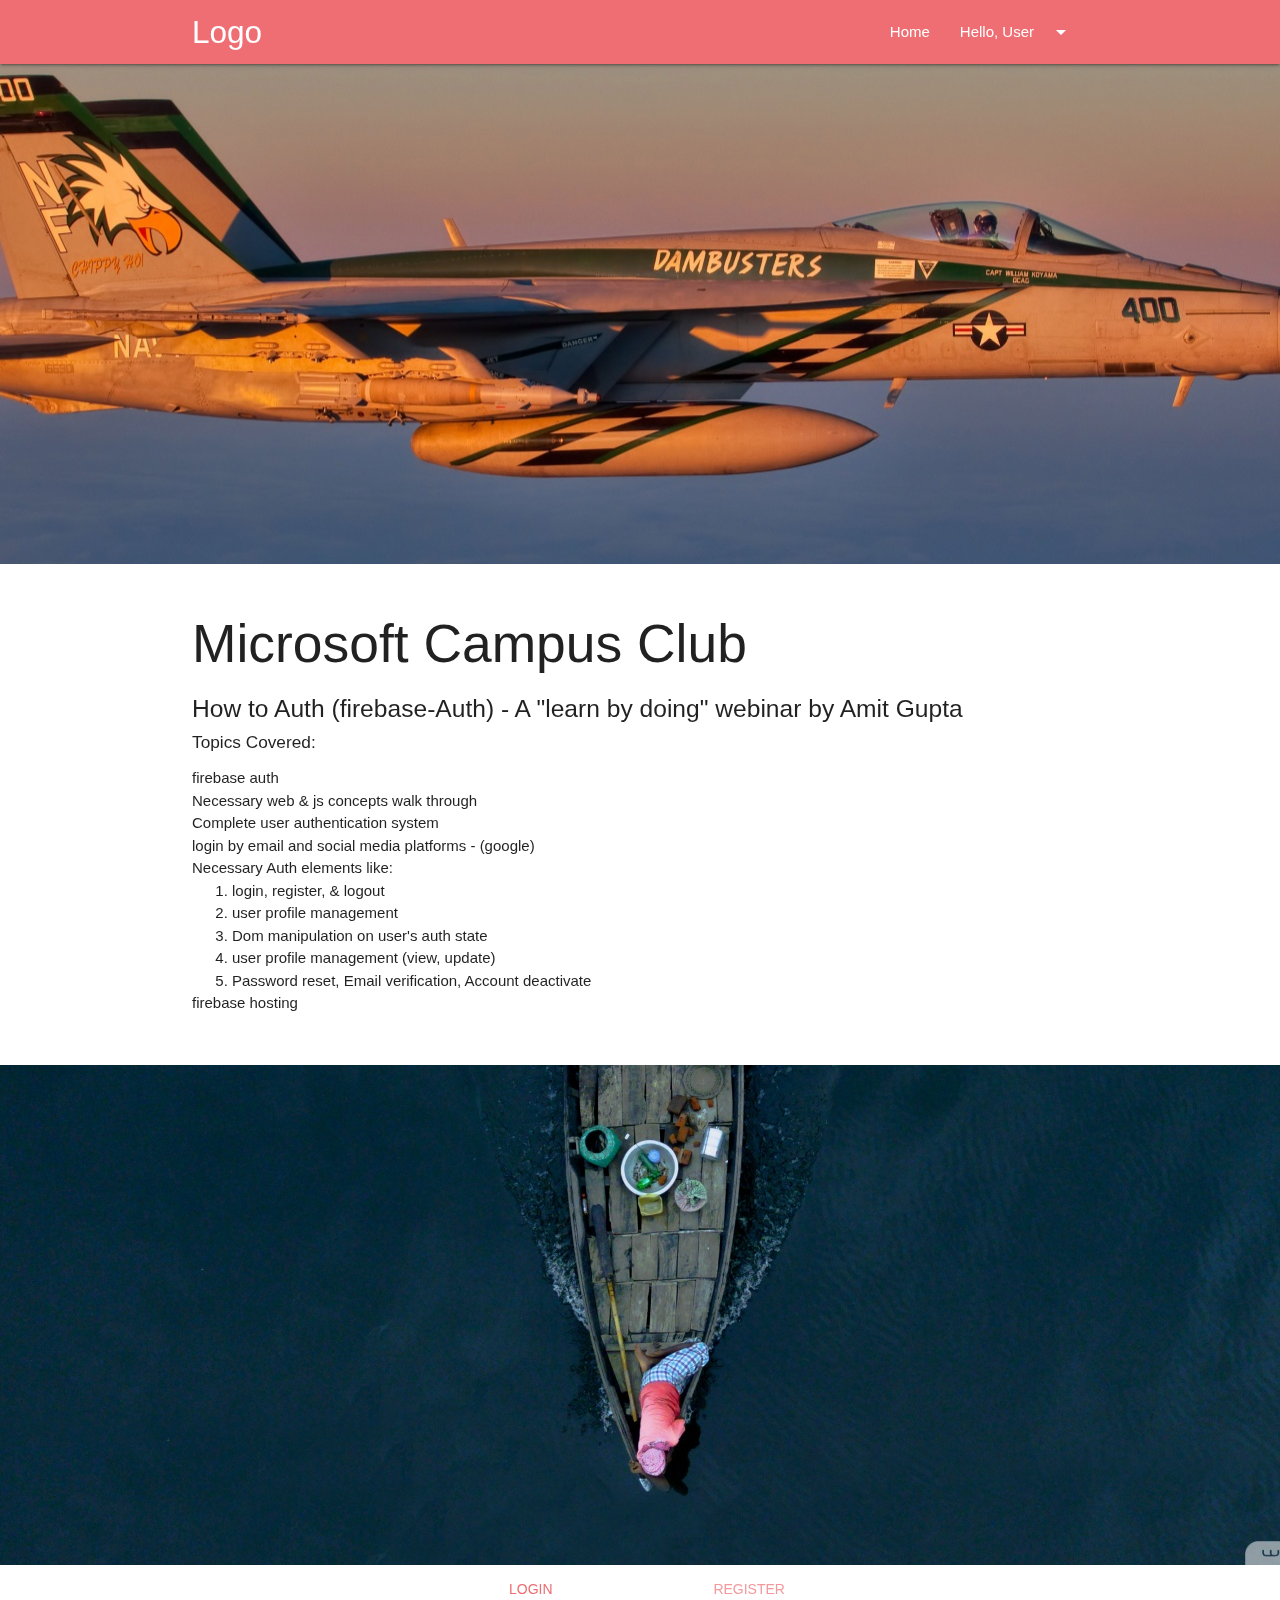
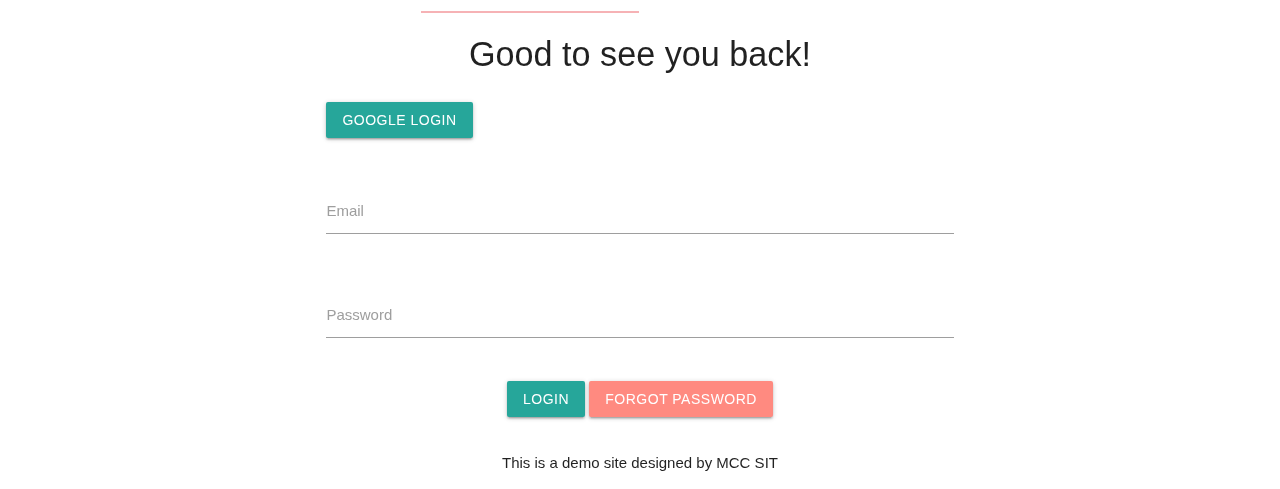
==== index.html @ 095f934f "Add files via upload" ====
<html lang="en">
<head>
    <meta charset="UTF-8">
    <meta http-equiv="X-UA-Compatible" content="IE=edge">
    <meta name="viewport" content="width=device-width, initial-scale=1.0">
    <link href="https://fonts.googleapis.com/icon?family=Material+Icons" rel="stylesheet">
    <link rel="stylesheet" href="https://cdnjs.cloudflare.com/ajax/libs/materialize/1.0.0/css/materialize.min.css">
    <script src="https://cdnjs.cloudflare.com/ajax/libs/jquery/3.5.1/jquery.min.js"></script>
    <link rel="stylesheet" href="style.css">
    <title>firebase MCC</title>
</head>
<body>
<!-- navbar -->
<ul id="dropdown1" class="dropdown-content"> <!-- only show when user is logged in -->
    <li><a href="#user-profile" class="modal-trigger">Profile</a></li>
    <li class="divider"></li>
    <li><a href="#" id="userLogOut">Log Out</a></li>
</ul>
<nav>
    <div class="nav-wrapper container">
        <a href="#" class="brand-logo">Logo</a>
        <ul id="nav-mobile" class="right hide-on-med-and-down">
            <li class="user-logged d-none"><a href="index.html">Home</a></li>
            <li class="logged-in d-none"><a class="dropdown-trigger" href="#!" data-target="dropdown1"><span>Hello, User</span><i class="material-icons right">arrow_drop_down</i></a></li>
        </ul>
    </div>
</nav>

<!-- parallax static content -->
<div class="content logged-in d-none">
    <div class="parallax-container">
        <div class="parallax">
            <img src="images/fly.jpg">
        </div>
    </div>
    <div class="section white container">
        <div class="row">
            <h2 class="header">Microsoft Campus Club</h2>
            <h5>How to Auth (firebase-Auth) - A "learn by doing" webinar by Amit Gupta</h5>
            <h6>Topics Covered: </h6>
            <ul>
                <li>firebase auth</li>
                <li>Necessary web & js concepts walk through</li>
                <li>Complete user authentication system</li>
                <li>login by email and social media platforms - (google)</li>
                <li>Necessary Auth elements like:
                </li>
                    <ol>
                        <li>login, register, & logout</li>
                        <li>user profile management</li>
                        <li>Dom manipulation on user's auth state</li>
                        <li>user profile management (view, update)</li>
                        <li>Password reset, Email verification, Account deactivate</li>
                    </ol>
                <li>firebase hosting</li>
            </ul>
        </div>
    </div>
    <div class="parallax-container">
        <div class="parallax">
            <img src="images/boat.jpg">
        </div>
    </div>
</div>


<!-- toggle register and login forms -->
<div class="container logged-out d-none">
    <div class="row mt2">
        <div class="col s12">
            <ul class="tabs">
                <li class="tab col s3"></li>
                <li class="tab col s3"><a class="active" href="#log-in">Login</a></li>
                <li class="tab col s3"><a href="#sign-up">Register</a></li>
                <li class="tab col s3"></li>
            </ul>
        </div>
    </div>
    <!-- login  -->
    <div id="log-in" class="col s12">
        <div class="container p5">
            <h4 class="center-align pb2">Good to see you back!</h4>
            <div class="row">
                <form class="col s12" id="login-form">
                    <div class="row">
                        <div class="input-field col s12">
                            <button class="btn waves-effect waves-light" id="google-signIn">google login</button>
                        </div>
                    </div>
                    <div class="row">
                        <div class="input-field col s12">
                            <input id="loginEmail" type="email" class="validate" required>
                            <label for="loginEmail">Email</label>
                        </div>
                    </div>
                    <div class="row">
                        <div class="input-field col s12">
                            <input id="loginPassword" type="password" class="validate" required>
                            <label for="loginPassword">Password</label>
                        </div>
                    </div>
                    <div class="center-align">
                        <button class="btn waves-effect waves-light" type="submit" name="action">login</button>
                        <button class="btn waves-effect red accent-1 modal-trigger" data-target="forgot-password" type="submit" name="action">forgot password</button>
                    </div>
                </form>
            </div>
        </div>
    </div>
    <!-- register  -->
    <div id="sign-up" class="col s12">
        <div class="container p5">
            <h4 class="center-align pb2">Register Form</h4>
            <div class="row">
                <form class="col s12" id="register-form">
                    <div class="row">
                        <div class="input-field col s12">
                            <button class="btn waves-effect waves-light" id="google-signIn">google login</button>
                        </div>
                    </div>
                    <div class="row">
                        <div class="input-field col s12">
                            <input id="userEmail" type="email" class="validate" required>
                            <label for="userEmail">Email</label>
                        </div>
                    </div>
                    <div class="row">
                        <div class="input-field col s12">
                            <input id="userPassword" type="password" class="validate" required>
                            <label for="userPassword">Password</label>
                        </div>
                    </div>
                    <div class="row">
                        <div class="input-field col s12">
                            <input id="cnfUserPassword" type="password" class="validate" required>
                            <label for="cnfUserPassword">Confirm Password</label>
                        </div>
                    </div>
                    <div class="center-align">
                        <button class="btn waves-effect waves-light" type="submit">Submit
                            <i class="material-icons right">send</i>
                        </button>
                    </div>
                </form>
            </div>
        </div>
    </div>
</div>


<!-- forgot password modal -->
<div id="forgot-password" class="modal">
    <div class="modal-content">
        <div class="container p5">
            <h4 class="center-align pb2">Enter your e-mail to proceed</h4>
            <div class="row">
                <form class="col s12" id="forgotPasswordForm">
                    <div class="row">
                        <div class="input-field col s12">
                            <input id="userAccEmail" type="email" class="validate" required>
                            <label for="userAccEmail">Email</label>
                        </div>
                    </div>
                    <div class="center-align">
                        <button class="btn waves-effect waves-light" type="submit" name="action">proceed</button>
                    </div>
                </form>
            </div>
        </div>
    </div>
    <div class="modal-footer">
        <a href="#" class="modal-close waves-effect waves-green btn-flat"><i class="material-icons">close</i></a>
    </div>
</div>


<!-- user profile modal --> <!-- only show once user is logged in -->
<div id="user-profile" class="modal">
    <div class="modal-content">
        <div class="container p5">
            <h4 class="center-align pb2">Hello User</h4>
            <div class="row">
                <form class="col s12">
                    <div class="row user-data">
                        <h6>Name: </h6>
                        <span id="displayUserName">Updated name will be shown here</span><br>
                        <h6>Email: </h6>
                        <span id="displayUserEmail">display email address here</span><br>
                        <span id="isEmailVerified">mail is not verified</span>
                    </div>
                    <div class="center-align">
                        <button class="btn waves-effect waves-light modal-trigger" data-target="update-user-data" type="submit" name="action">Update Name</button>
                        <button class="btn waves-effect waves-light modal-trigger" data-target="update-user-email" type="submit" name="action">update email</button>
                        <button class="btn waves-effect waves-light modal-trigger" data-target="update-password" type="submit" name="action">update password</button>
                        <button class="btn waves-effect waves-light modal-trigger" data-target="delete-account-cnf" type="submit" name="action">delete account</button>
                    </div>
                </form>
            </div>
        </div>
    </div>
    <div class="modal-footer">
        <a href="#" class="modal-close waves-effect waves-green btn-flat"><i class="material-icons">close</i></a>
    </div>
</div>


<!-- update user data modal -->
<div id="update-user-data" class="modal">
    <div class="modal-content">
        <div class="container p5">
            <h4 class="center-align pb2">Your data is safe with us!</h4>
            <div class="row">
                <form class="col s12" id="userDataForm">
                    <div class="row">
                        <div class="input-field col s6">
                            <input placeholder="First Name" id="first_name" type="text" class="validate" required>
                            <label for="first_name">First Name</label>
                        </div>
                        <div class="input-field col s6">
                            <input id="last_name" type="text" class="validate" required>
                            <label for="last_name">Last Name</label>
                        </div>
                    </div>
                    <div class="center-align">
                        <button class="btn waves-effect waves-light" type="submit" name="action">update now</button>
                    </div>
                </form>
            </div>
        </div>
    </div>
    <div class="modal-footer">
        <a href="#" class="modal-close waves-effect waves-green btn-flat"><i class="material-icons">close</i></a>
    </div>
</div>


<!-- update user email modal -->
<div id="update-user-email" class="modal">
    <div class="modal-content">
        <div class="container p5">
            <h4 class="center-align pb2">Your data is safe with us!</h4>
            <div class="row">
                <form class="col s12" id="updateEmailForm">
                    <div class="row">
                        <div class="input-field col s12">
                            <input id="new-email" type="email" class="validate" required>
                            <label for="new-email">Email</label>
                        </div>
                    </div>
                    <div class="center-align">
                        <button class="btn waves-effect waves-light" type="submit" name="action">update now</button>
                    </div>
                </form>
            </div>
        </div>
    </div>
    <div class="modal-footer">
        <a href="#" class="modal-close waves-effect waves-green btn-flat"><i class="material-icons">close</i></a>
    </div>
</div>


<!-- update user password modal -->
<div id="update-password" class="modal">
    <div class="modal-content">
        <div class="container p5">
            <h4 class="center-align pb2">Enter your new password</h4>
            <div class="row">
                <form class="col s12" id="resetPasswordForm">
                    <div class="row">
                        <div class="input-field col s12 newP">
                            <input id="newPassword" type="password" class="validate" required>
                            <i class="material-icons" id="togglePassIcon" onclick="togglePass()">visibility</i>
                            <label for="newPassword">Password</label>
                        </div>
                    </div>
                    <div class="center-align">
                        <button class="btn waves-effect waves-light" type="submit" name="action">update password</button>
                    </div>
                </form>
            </div>
        </div>
    </div>
    <div class="modal-footer">
        <a href="#" class="modal-close waves-effect waves-green btn-flat"><i class="material-icons">close</i></a>
    </div>
</div>


<!-- delete account confirmation modal -->
<div id="delete-account-cnf" class="modal">
    <div class="modal-content">
        <div class="container p5">
            <h4 class="center-align pb2">please confirm to delete your account</h4>
            <div class="row">
                <form class="col s12" id="deleteUserAcc">
                    <div class="center-align">
                        <button class="btn waves-effect waves-light" type="submit" name="action">proceed</button>
                    </div>
                </form>
            </div>
        </div>
    </div>
    <div class="modal-footer">
        <a href="#" class="modal-close waves-effect waves-green btn-flat"><i class="material-icons">close</i></a>
    </div>
</div>


<!-- footer -->
<div class="foot center-align">
    <p>This is a demo site designed by MCC SIT</p>
</div>


<!-- materialize js -->
<script src="https://cdnjs.cloudflare.com/ajax/libs/materialize/1.0.0/js/materialize.min.js"></script>
<script>
    $( document ).ready(function() {
        $(".dropdown-trigger").dropdown();
    });
    $(document).ready(function(){
        $('.modal').modal();
    });
    $(document).ready(function(){
        $('.parallax').parallax();
    });
    $(document).ready(function(){
        $('.tabs').tabs();
    });
</script>


<script src="auth.js"></script>
<script src="main.js"></script>

</body>
</html>
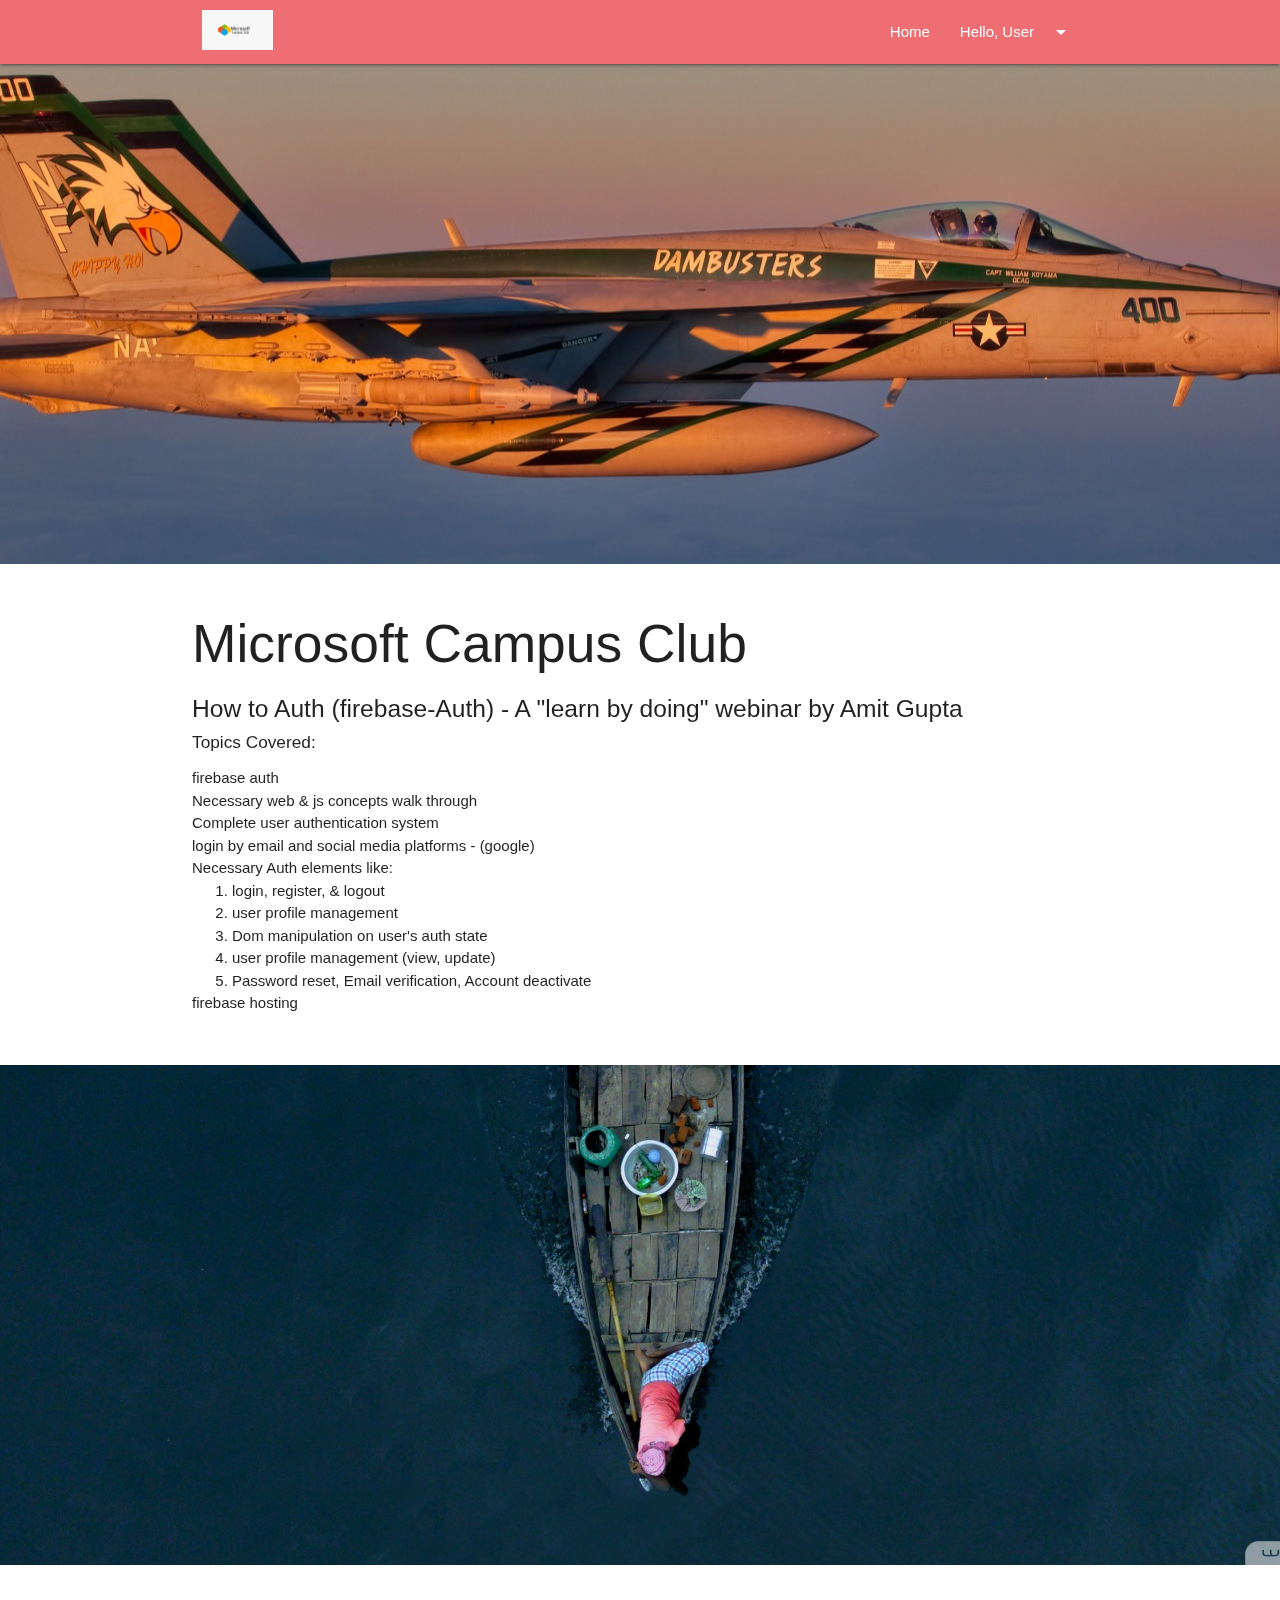
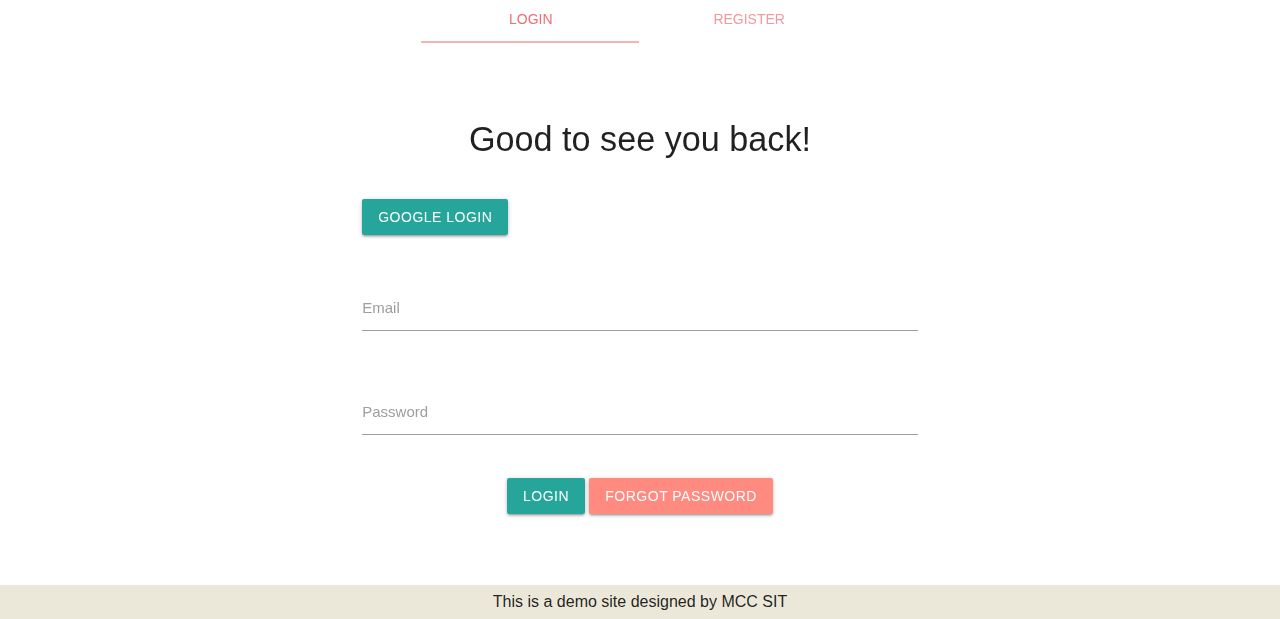
==== commit 6d7dcff4: "Add files via upload" ====
--- a/index.html
+++ b/index.html
@@ -18,16 +18,16 @@
 </ul>
 <nav>
     <div class="nav-wrapper container">
-        <a href="#" class="brand-logo">Logo</a>
+        <a href="#" class="brand-logo"><img src="images/mcc.jpeg" style="height: 60px; padding: 10px;" alt="logo not found"></a>
         <ul id="nav-mobile" class="right hide-on-med-and-down">
-            <li class="user-logged d-none"><a href="index.html">Home</a></li>
-            <li class="logged-in d-none"><a class="dropdown-trigger" href="#!" data-target="dropdown1"><span>Hello, User</span><i class="material-icons right">arrow_drop_down</i></a></li>
+            <li class="user-logged"><a href="index.html">Home</a></li>
+            <li class="logged-in"><a class="dropdown-trigger" href="#!" data-target="dropdown1"><span>Hello, User</span><i class="material-icons right">arrow_drop_down</i></a></li>
         </ul>
     </div>
 </nav>
 
 <!-- parallax static content -->
-<div class="content logged-in d-none">
+<div class="content logged-in">
     <div class="parallax-container">
         <div class="parallax">
             <img src="images/fly.jpg">
@@ -65,7 +65,7 @@
 
 
 <!-- toggle register and login forms -->
-<div class="container logged-out d-none">
+<div class="container logged-out">
     <div class="row mt2">
         <div class="col s12">
             <ul class="tabs">
@@ -113,11 +113,6 @@
             <h4 class="center-align pb2">Register Form</h4>
             <div class="row">
                 <form class="col s12" id="register-form">
-                    <div class="row">
-                        <div class="input-field col s12">
-                            <button class="btn waves-effect waves-light" id="google-signIn">google login</button>
-                        </div>
-                    </div>
                     <div class="row">
                         <div class="input-field col s12">
                             <input id="userEmail" type="email" class="validate" required>
--- a/style.css
+++ b/style.css
@@ -0,0 +1,31 @@
+.pb2 {
+    padding-bottom: 2%;
+}
+.p5 {
+    padding: 4%;
+}
+.mt2 {
+    margin-top: 2rem;
+}
+/* hide scrollbar but keep it's functionality */
+body {
+    -ms-overflow-style: none;
+    scrollbar-width: none;
+}
+body::-webkit-scrollbar {
+    display: none;
+}
+/* footer */
+.foot {
+    position: absolute;
+    width: 100%;
+    background: #ece8d9;
+}
+.foot p {
+    margin: 0;
+    font-size: 16px;
+    padding: 5px;
+}
+.newP i:hover {
+    cursor: pointer !important;
+}